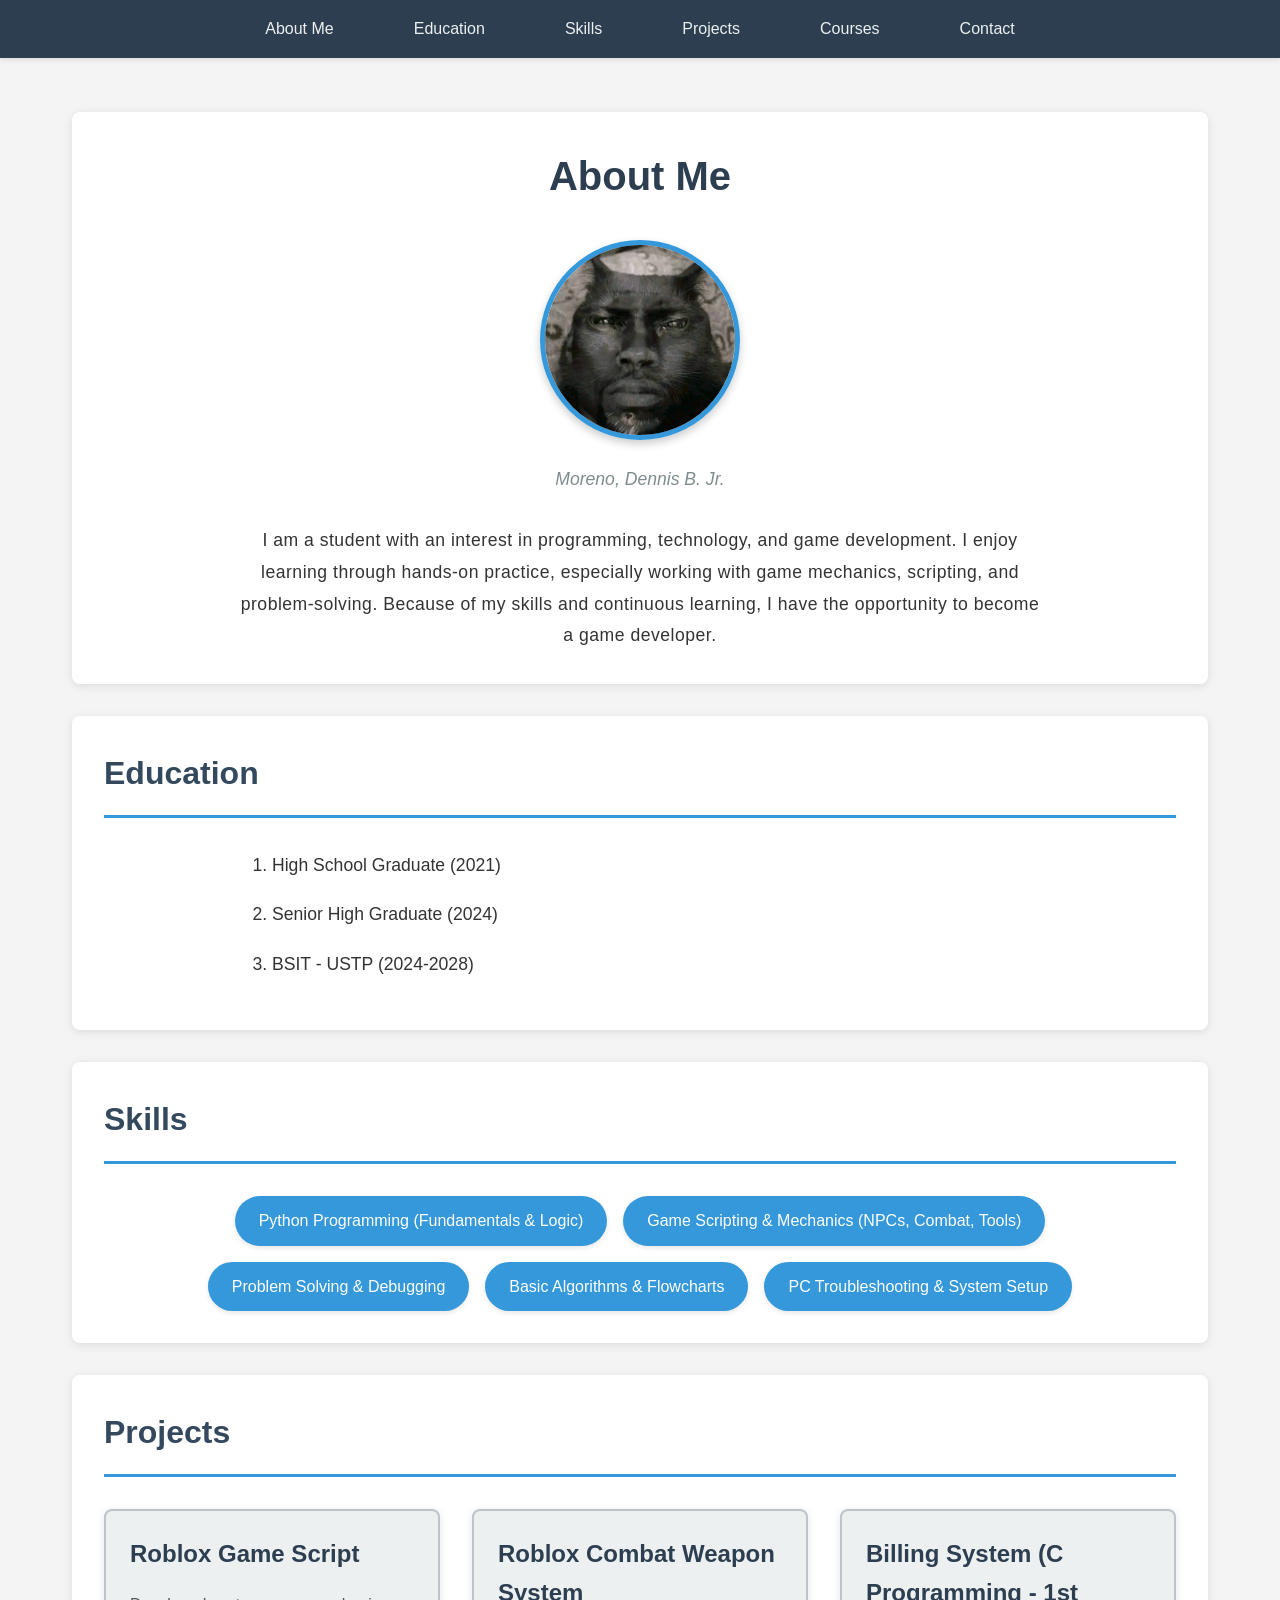
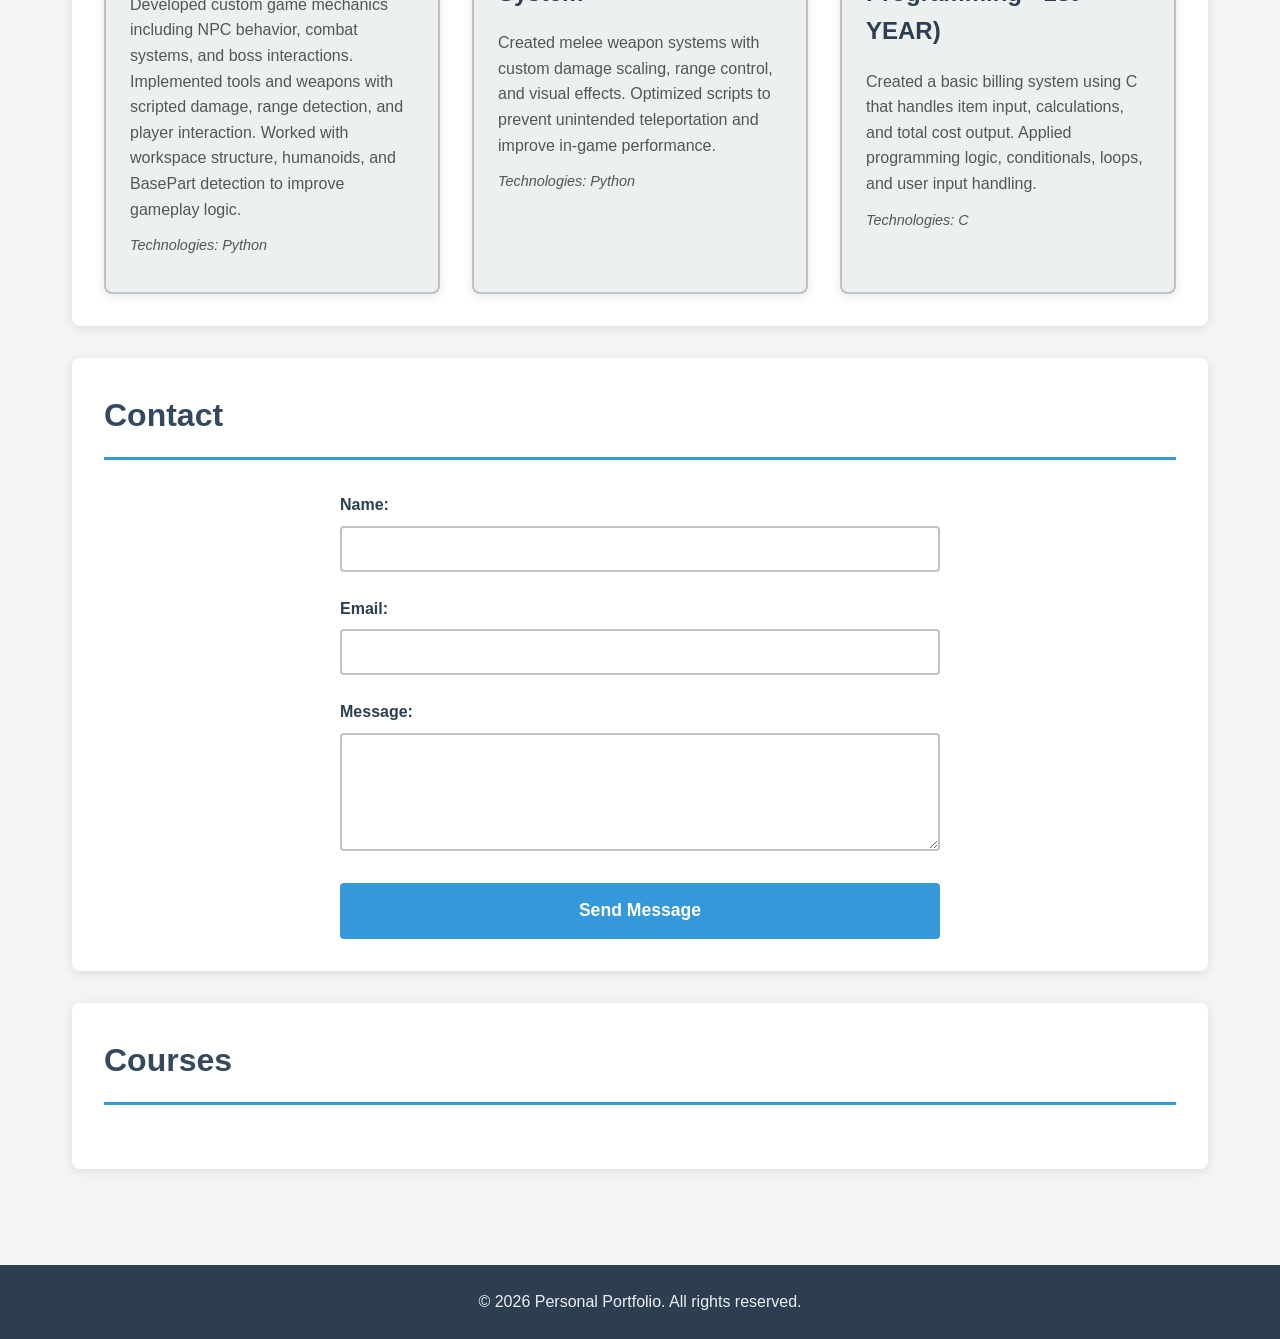
==== index.html @ b53de22b "Update index.html" ====
<!doctype html>
<html lang="en">
  <head>
    <meta charset="UTF-8" />
    <meta name="viewport" content="width=device-width, initial-scale=1.0" />
    <title>Personal Portfolio</title>
    <link rel="stylesheet" href="porfolio.css" />
    <meta name="twitter:card" content="summary_large_image">
</head>
  <body>
    <header>
      <nav id="main-nav">
        <ul>
          <li><a href="#about">About Me</a></li>
          <li><a href="#education">Education</a></li>
          <li><a href="#skills">Skills</a></li>
          <li><a href="#projects">Projects</a></li>
          <li><a href="#courses">Courses</a></li>
          <li><a href="#contact">Contact</a></li>
        </ul>
      </nav>
    </header>

    <main>
      <section id="about">
        <h1>About Me</h1>
        <figure class="profile-figure">
          <img src="bro.jpg" alt="Profile photo" class="profile-image" />
          <figcaption>Moreno, Dennis B. Jr.</figcaption>
        </figure>
        <p class="about-text">
          I am a student with an interest in programming, technology, and game development. I enjoy learning
          through hands-on practice, especially working with game mechanics, scripting, and problem-solving.
          Because of my skills and continuous learning, I have the opportunity to become a game developer.
        </p>
      </section>

      <section id="education">
        <h2>Education</h2>
        <ol class="education-list">
          <li>High School Graduate (2021)</li>
          <li>Senior High Graduate (2024)</li>
          <li>BSIT - USTP (2024-2028)</li>
        </ol>
      </section>

      <section id="skills">
        <h2>Skills</h2>
        <ul class="skills-list">
          <li>Python Programming (Fundamentals & Logic)</li>
          <li>Game Scripting & Mechanics (NPCs, Combat, Tools)</li>
          <li>Problem Solving & Debugging</li>
          <li>Basic Algorithms & Flowcharts</li>
          <li>PC Troubleshooting & System Setup</li>
        </ul>
      </section>

      <section id="projects">
        <h2>Projects</h2>
        <div class="projects-container">
          <article class="project-card">
            <h3>Roblox Game Script</h3>
            <p>Developed custom game mechanics including NPC behavior, combat systems, and boss interactions. Implemented tools and weapons with scripted damage, range detection, and player interaction. Worked with workspace structure, humanoids, and BasePart detection to improve gameplay logic.</p>
            <p class="project-tech">Technologies: Python</p>
          </article>

          <article class="project-card">
            <h3>Roblox Combat Weapon System</h3>
            <p>Created melee weapon systems with custom damage scaling, range control, and visual effects. Optimized scripts to prevent unintended teleportation and improve in-game performance.</p>
            <p class="project-tech">Technologies: Python</p>
          </article>

          <article class="project-card">
            <h3>Billing System (C Programming - 1st YEAR)</h3>
            <p>Created a basic billing system using C that handles item input, calculations, and total cost output. Applied programming logic, conditionals, loops, and user input handling.</p>
            <p class="project-tech">Technologies: C</p>
          </article>
        </div>
      </section>

      <section id="contact">
        <h2>Contact</h2>
        <form class="contact-form">
          <div class="form-group">
            <label for="name">Name:</label>
            <input type="text" id="name" name="name" required />
          </div>

          <div class="form-group">
            <label for="email">Email:</label>
            <input type="email" id="email" name="email" required />
          </div>

          <div class="form-group">
            <label for="message">Message:</label>
            <textarea id="message" name="message" rows="5" required></textarea>
          </div>

          <button type="submit" class="submit-btn">Send Message</button>
        </form>
      </section>

      <section id="courses">
        <h2>Courses</h2>
        <ul id="course-ul"></ul>
      </section>
    </main>

    <footer>
      <p>&copy; 2026 Personal Portfolio. All rights reserved.</p>
    </footer>
    <script>
      const jsonURL = "https://raw.githubusercontent.com/barryallan31234-cmyk/ninja/refs/heads/main/courses.json";

      fetch(jsonURL)
      .then(response => response.json())
      .then(data => {
        let studentList = document.getElementById("course-ul");
        if (data.courses && Array.isArray(data.courses)) {
          data.courses.forEach(course => {
            let listItem = document.createElement("li");
            listItem.textContent = `${course.code} - ${course.description} (${course.credit} units)`;
            //ADD THIS LINE for CSS to show year/sem
            listItem.setAttribute("data-year-sem", `${course.year_level} Year - ${course.sem} Sem`);
            studentList.appendChild(listItem);
          });
        } else {
          console.error("Expected 'courses' array but got:", data);
        }
      })
      .catch(error => console.error("Error fetching JSON:", error));
    </script>
  </body>
</html>
---- porfolio.css ----
/*  GLOBAL STYLES  */
* {
  box-sizing: border-box;
  margin: 0;
  padding: 0;
}

body {
  font-family: 'Segoe UI', Tahoma, Geneva, Verdana, sans-serif;
  font-size: 16px;
  line-height: 1.6;
  color: #333;
  background-color: #f4f4f4;
}

/*  HEADER AND NAVIGATION  */
header {
  position: fixed;
  top: 0;
  left: 0;
  width: 100%;
  background-color: #2c3e50;
  z-index: 1000;
  box-shadow: 0 2px 5px rgba(0, 0, 0, 0.1);
}

#main-nav ul {
  list-style: none;
  display: flex;
  justify-content: center;
  padding: 1em 0;
}

#main-nav li {
  margin: 0 1.5em;
}

#main-nav a {
  color: #ecf0f1;
  text-decoration: none;
  font-weight: 500;
  padding: 0.5em 1em;
  transition: all 0.3s ease;
}

#main-nav a:hover {
  background-color: #34495e;
  border-radius: 4px;
}

#main-nav a:active {
  color: #3498db;
}

#main-nav a:focus {
  outline: 2px solid #3498db;
  outline-offset: 2px;
}

/*  MAIN CONTENT  */
main {
  max-width: 1200px;
  margin: 80px auto 0;
  padding: 2em;
}

section {
  background-color: #fff;
  margin-bottom: 2em;
  padding: 2em;
  border-radius: 8px;
  box-shadow: 0 2px 10px rgba(0, 0, 0, 0.1);
}

h1 {
  font-size: 2.5em;
  color: #2c3e50;
  margin-bottom: 0.5em;
  text-align: center;
}

h2 {
  font-size: 2em;
  color: #34495e;
  margin-bottom: 1em;
  border-bottom: 3px solid #3498db;
  padding-bottom: 0.5em;
}

h3 {
  font-size: 1.5em;
  color: #2c3e50;
  margin-bottom: 0.5em;
}

/*  ABOUT SECTION  */
.profile-figure {
  text-align: center;
  margin: 2em 0;
}

.profile-image {
  width: 200px;
  height: 200px;
  border-radius: 50%;
  object-fit: cover;
  border: 5px solid #3498db;
  box-shadow: 0 4px 8px rgba(0, 0, 0, 0.2);
}

figcaption {
  margin-top: 1em;
  font-style: italic;
  color: #7f8c8d;
  font-size: 1.1em;
}

.about-text {
  text-align: center;
  max-width: 800px;
  margin: 0 auto;
  font-size: 1.1em;
  line-height: 1.8;
  letter-spacing: 0.5px;
}

/*  EDUCATION SECTION  */
.education-list {
  max-width: 800px;
  margin: 0 auto;
  padding-left: 2em;
}

.education-list li {
  margin-bottom: 1em;
  font-size: 1.1em;
  line-height: 1.8;
}

/*  SKILLS SECTION  */
.skills-list {
  list-style: none;
  display: flex;
  flex-wrap: wrap;
  gap: 1em;
  justify-content: center;
}

.skills-list li {
  background-color: #3498db;
  color: #fff;
  padding: 0.75em 1.5em;
  border-radius: 25px;
  font-weight: 500;
  box-shadow: 0 2px 5px rgba(0, 0, 0, 0.1);
  transition: transform 0.3s ease;
}

.skills-list li:hover {
  transform: translateY(-3px);
  box-shadow: 0 4px 8px rgba(0, 0, 0, 0.2);
}

/*  PROJECTS SECTION  */
.projects-container {
  display: flex;
  gap: 2em;
  justify-content: center;
  flex-wrap: wrap;
}

.project-card {
  flex: 1;
  min-width: 280px;
  max-width: 350px;
  background-color: #ecf0f1;
  padding: 1.5em;
  border: 2px solid #bdc3c7;
  border-radius: 8px;
  box-shadow: 0 2px 8px rgba(0, 0, 0, 0.1);
  transition: all 0.3s ease;
}

.project-card:hover {
  transform: translateY(-5px);
  box-shadow: 0 6px 15px rgba(0, 0, 0, 0.2);
  border-color: #3498db;
}

.project-card h3 {
  color: #2c3e50;
  margin-bottom: 0.75em;
}

.project-card p {
  color: #555;
  margin-bottom: 0.75em;
  line-height: 1.6;
}

.project-tech {
  font-size: 0.9em;
  color: #7f8c8d;
  font-style: italic;
}

/*  CONTACT SECTION  */
.contact-form {
  max-width: 600px;
  margin: 0 auto;
}

.form-group {
  margin-bottom: 1.5em;
}

.form-group label {
  display: block;
  margin-bottom: 0.5em;
  font-weight: 600;
  color: #2c3e50;
}

.form-group input,
.form-group textarea {
  width: 100%;
  padding: 0.75em;
  border: 2px solid #bdc3c7;
  border-radius: 4px;
  font-size: 1em;
  font-family: inherit;
  transition: border-color 0.3s ease;
}

.form-group input:focus,
.form-group textarea:focus {
  outline: none;
  border-color: #3498db;
  box-shadow: 0 0 5px rgba(52, 152, 219, 0.3);
}

.submit-btn {
  width: 100%;
  padding: 1em;
  background-color: #3498db;
  color: #fff;
  border: none;
  border-radius: 4px;
  font-size: 1.1em;
  font-weight: 600;
  cursor: pointer;
  transition: background-color 0.3s ease;
}

.submit-btn:hover {
  background-color: #2980b9;
}

.submit-btn:active {
  background-color: #21618c;
}

/* COURSES SECTION */
#course-ul {
  list-style: none;
  padding: 0;
  display: flex;
  flex-wrap: wrap;
  gap: 1em;
  justify-content: center;
}

#course-ul li {
  background-color: #ecf0f1;
  padding: 1.2em;
  border: 2px solid #bdc3c7;
  border-radius: 8px;
  box-shadow: 0 2px 8px rgba(0,0,0,0.1);
  min-width: 250px;
  max-width: 300px;
  transition: all 0.3s ease;
  display: flex;
  flex-direction: column;
}

#course-ul li:hover {
  transform: translateY(-5px);
  box-shadow: 0 6px 15px rgba(0,0,0,0.2);
  border-color: #3498db;
}

/* Year/Sem indicator above course info */
#course-ul li::before {
  content: attr(data-year-sem);
  font-weight: 600;
  margin-bottom: 0.5em;
  color: #2c3e50;
  text-align: center;
}

/*  FOOTER  */
footer {
  background-color: #2c3e50;
  color: #ecf0f1;
  text-align: center;
  padding: 1.5em;
  margin-top: 2em;
}

footer p {
  margin: 0;
}

/*  RESPONSIVE DESIGN  */
@media (max-width: 768px) {
  #main-nav ul {
    flex-direction: column;
    align-items: center;
  }

  #main-nav li {
    margin: 0.5em 0;
  }

  .projects-container {
    flex-direction: column;
    align-items: center;
  }

  h1 {
    font-size: 2em;
  }

  h2 {
    font-size: 1.6em;
  }
}
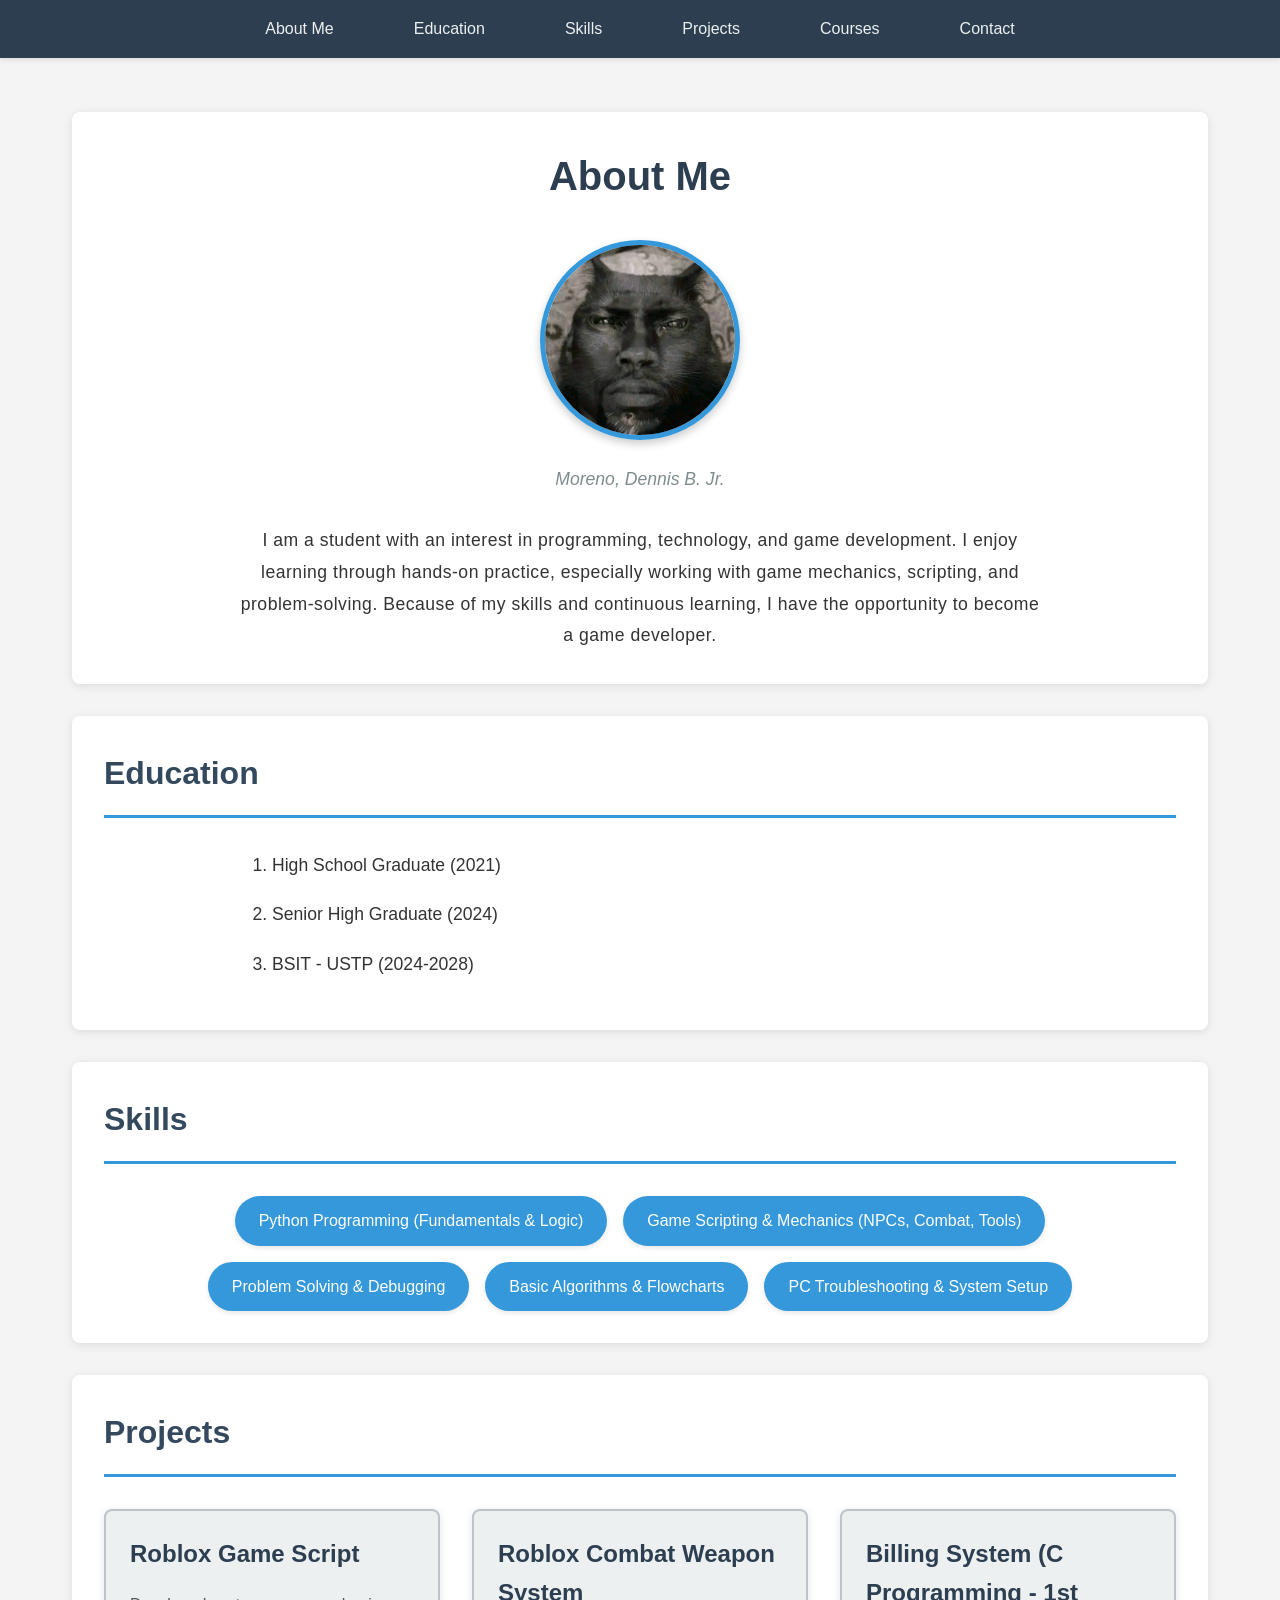
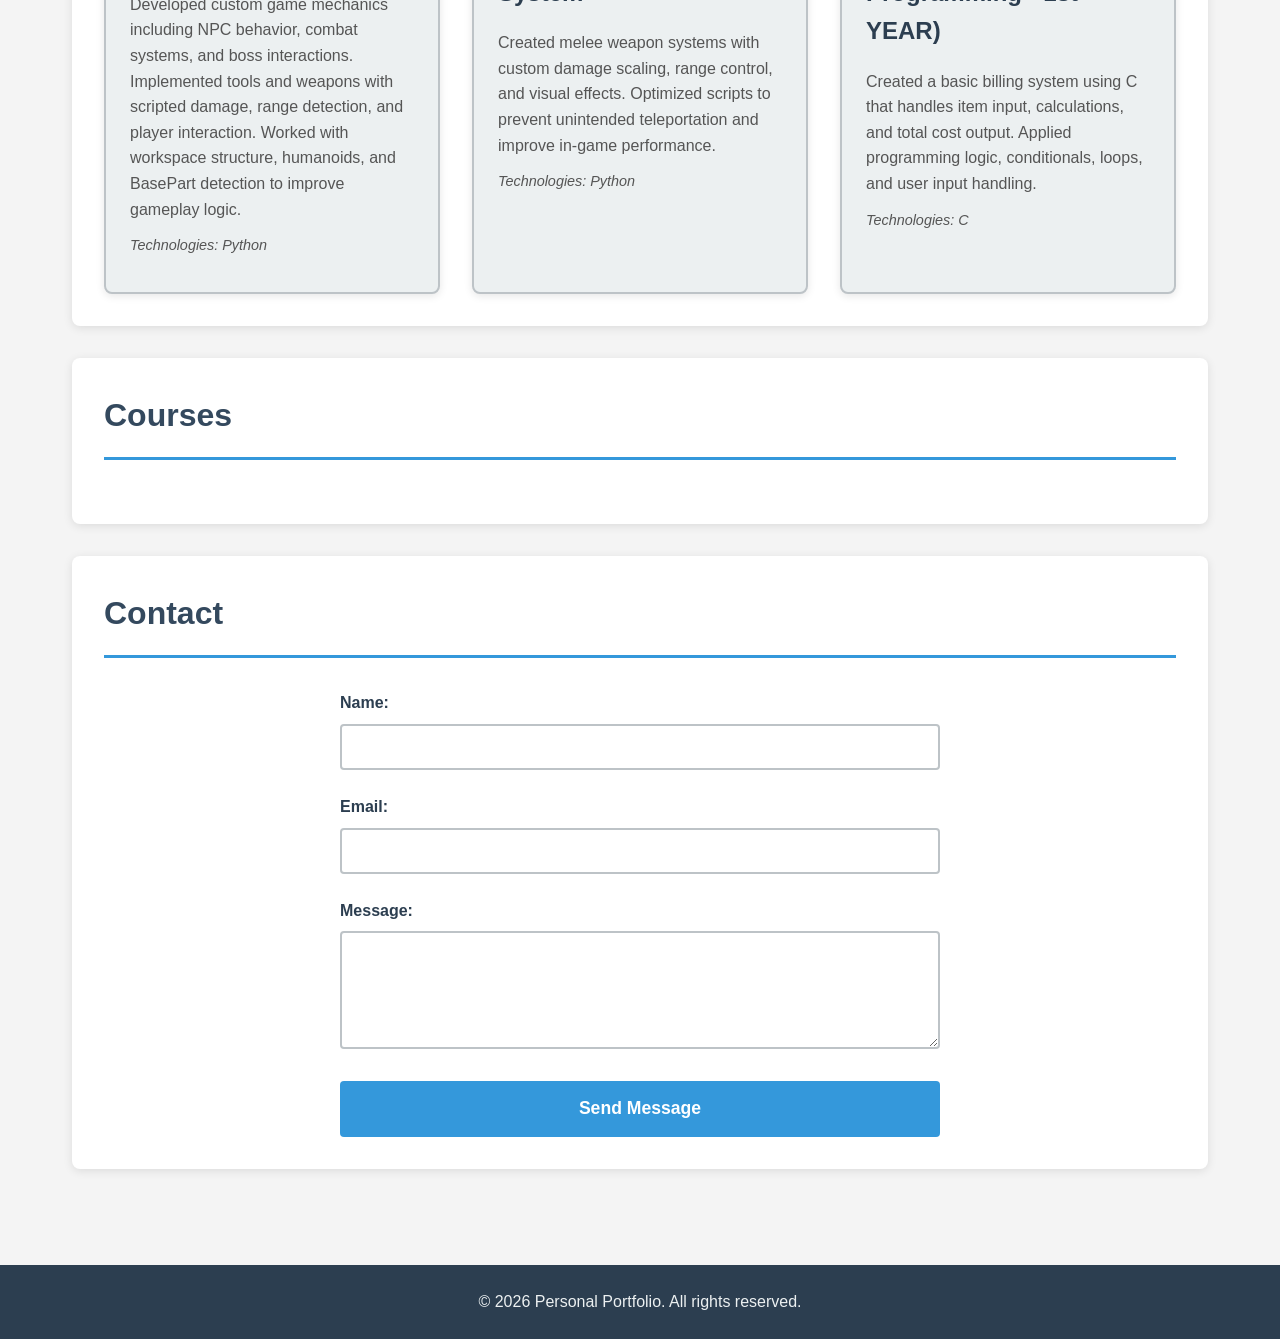
==== commit b55a12ba: "Update index.html" ====
--- a/index.html
+++ b/index.html
@@ -78,6 +78,11 @@
         </div>
       </section>
 
+      <section id="courses">
+        <h2>Courses</h2>
+        <ul id="course-ul"></ul>
+      </section>
+      
       <section id="contact">
         <h2>Contact</h2>
         <form class="contact-form">
@@ -98,11 +103,6 @@
 
           <button type="submit" class="submit-btn">Send Message</button>
         </form>
-      </section>
-
-      <section id="courses">
-        <h2>Courses</h2>
-        <ul id="course-ul"></ul>
       </section>
     </main>
 
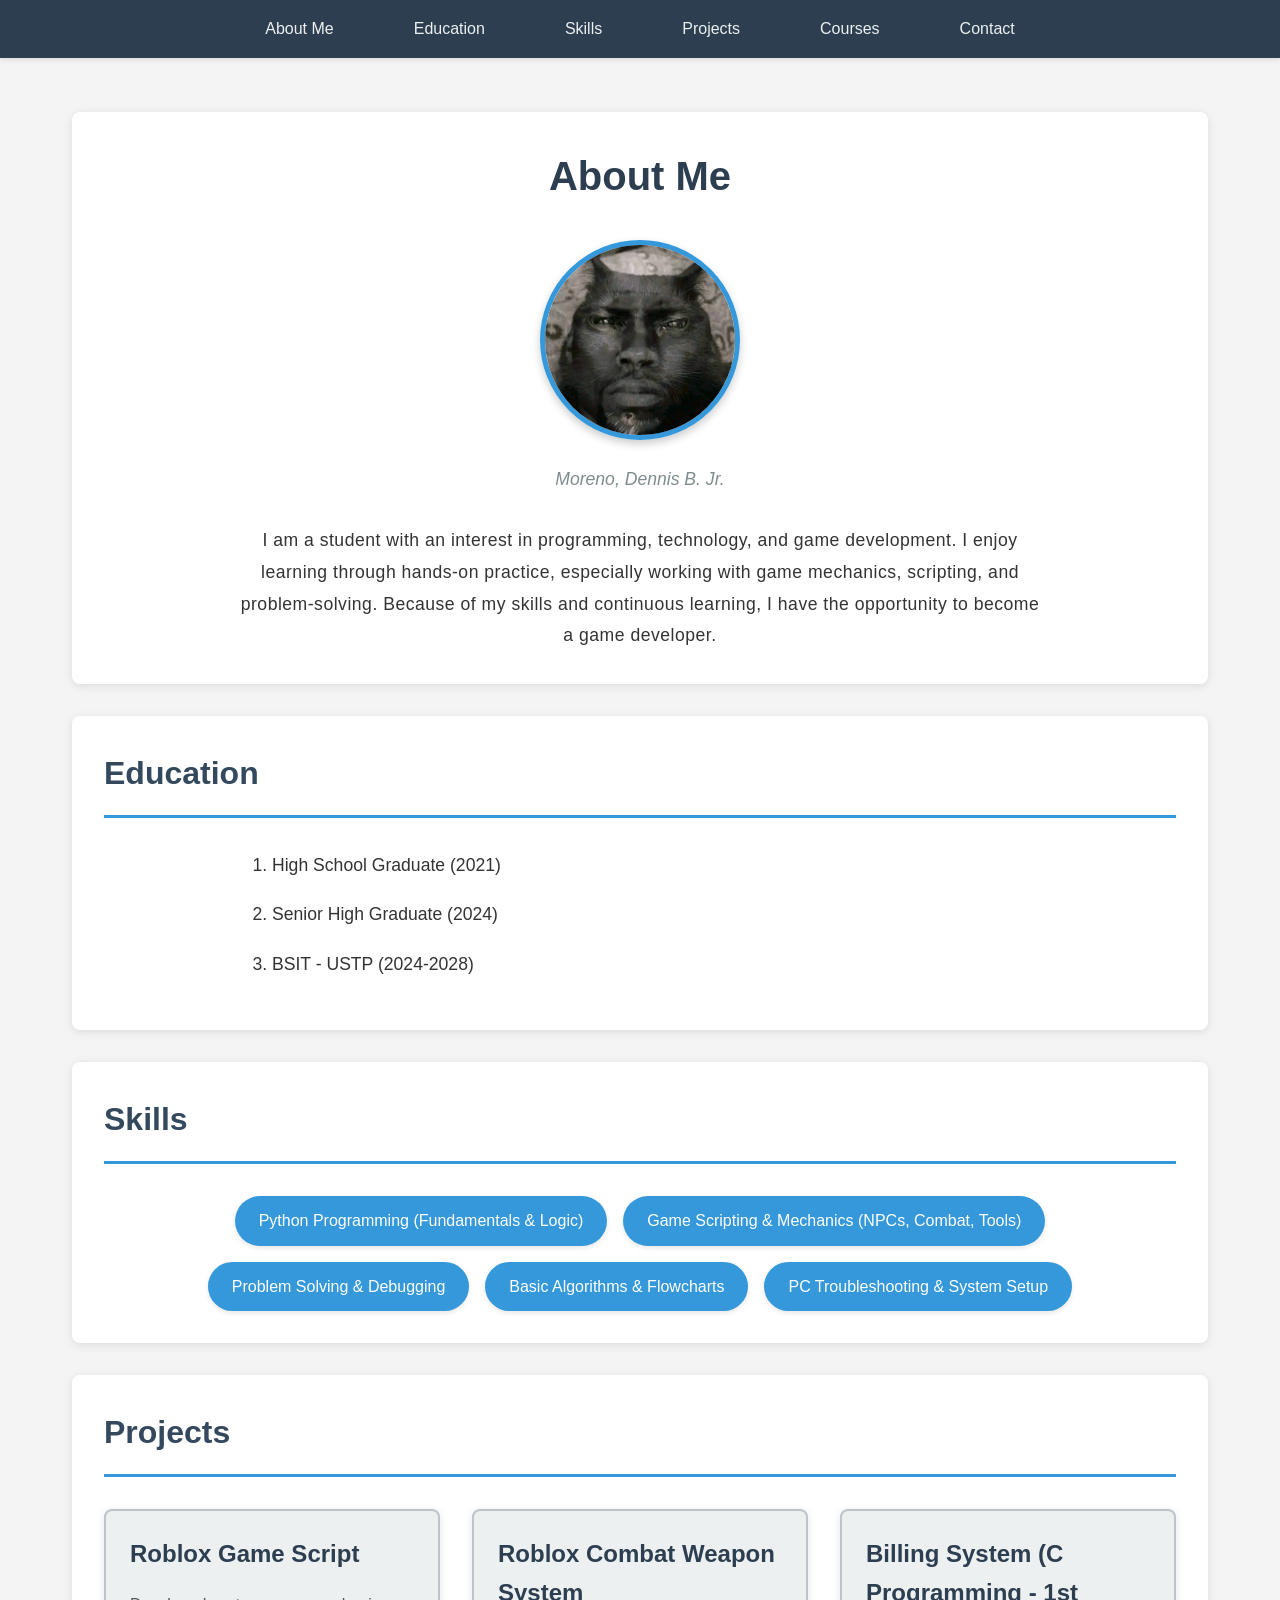
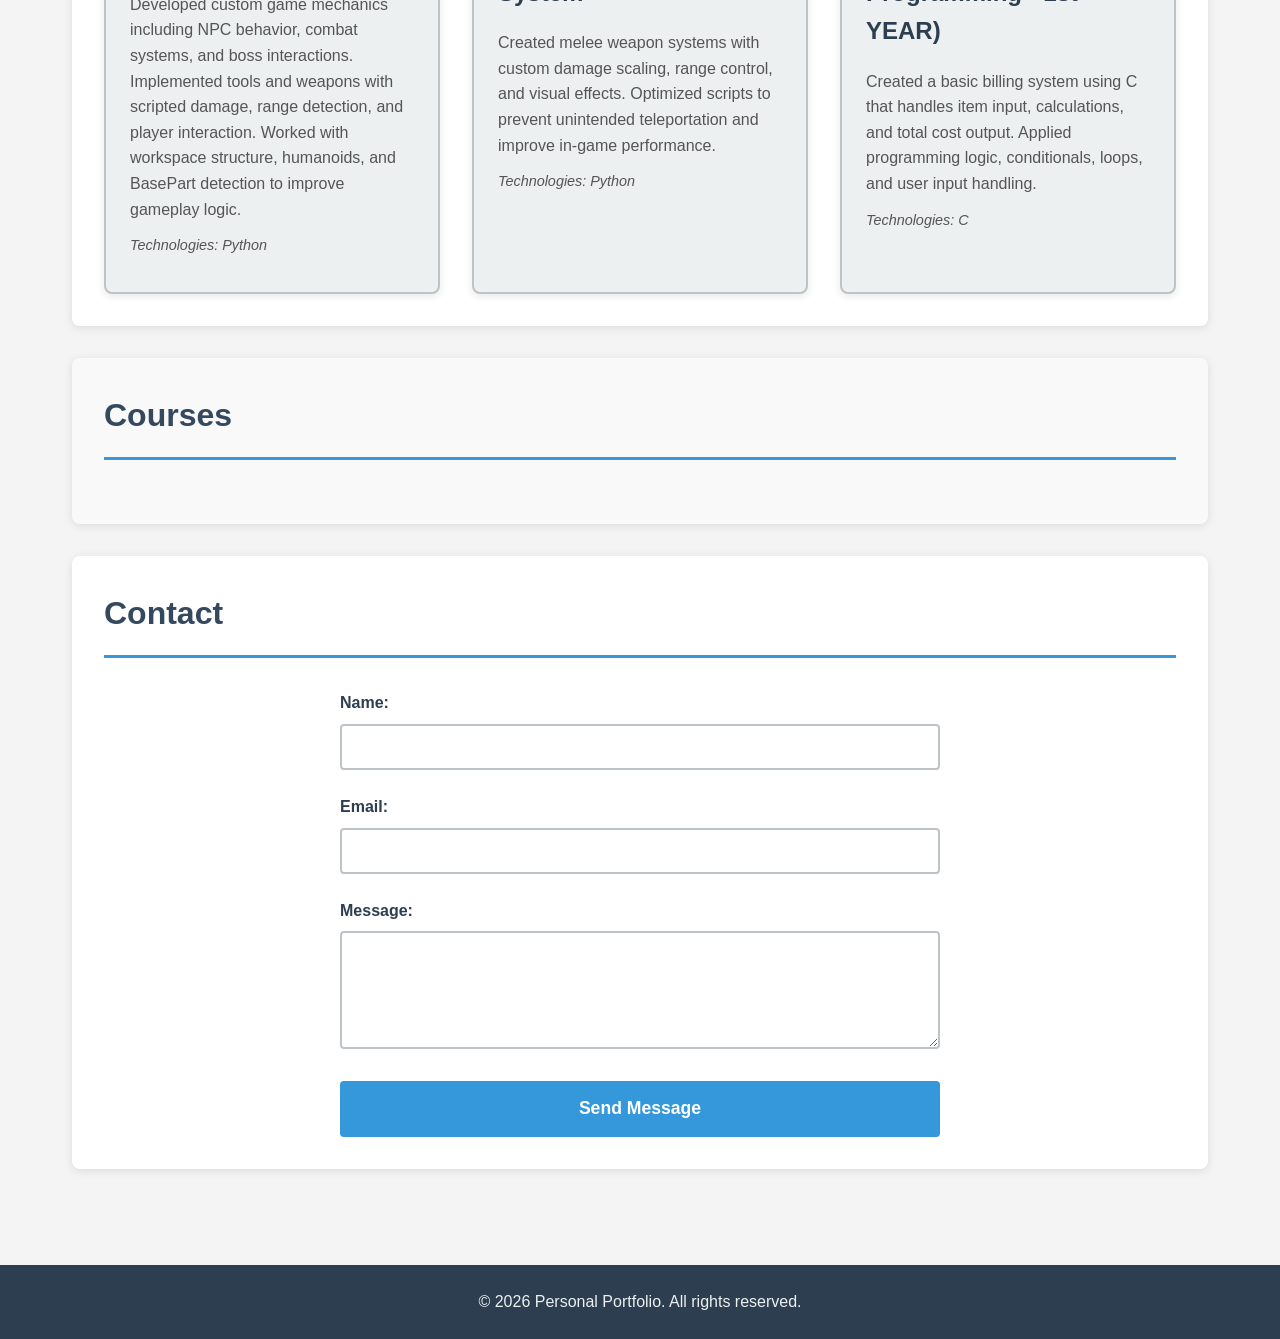
==== commit 7a628be3: "Update index.html" ====
--- a/index.html
+++ b/index.html
@@ -119,9 +119,13 @@
         if (data.courses && Array.isArray(data.courses)) {
           data.courses.forEach(course => {
             let listItem = document.createElement("li");
-            listItem.textContent = `${course.code} - ${course.description} (${course.credit} units)`;
-            //ADD THIS LINE for CSS to show year/sem
+            listItem.textContent = `${course.code} - ${course.description}`;
             listItem.setAttribute("data-year-sem", `${course.year_level} Year - ${course.sem} Sem`);
+
+            let unitsSpan = document.createElement("span");
+            unitsSpan.textContent = `(${course.credit} units)`;
+            listItem.appendChild(unitsSpan);
+
             studentList.appendChild(listItem);
           });
         } else {
--- a/porfolio.css
+++ b/porfolio.css
@@ -261,26 +261,40 @@
 }
 
 /* COURSES SECTION */
+#courses {
+  background-color: #f9f9f9;
+  padding: 2em;
+  border-radius: 8px;
+  box-shadow: 0 2px 10px rgba(0,0,0,0.1);
+  margin-bottom: 2em;
+}
+
 #course-ul {
   list-style: none;
+  display: flex;
+  flex-wrap: wrap;
+  gap: 2em;
+  justify-content: center;
   padding: 0;
-  display: flex;
-  flex-wrap: wrap;
-  gap: 1em;
-  justify-content: center;
+  align-items: stretch;
 }
 
 #course-ul li {
   background-color: #ecf0f1;
-  padding: 1.2em;
   border: 2px solid #bdc3c7;
   border-radius: 8px;
-  box-shadow: 0 2px 8px rgba(0,0,0,0.1);
+  padding: 1.5em;
   min-width: 250px;
   max-width: 300px;
+  box-shadow: 0 2px 10px rgba(0,0,0,0.1);
   transition: all 0.3s ease;
   display: flex;
   flex-direction: column;
+  gap: 0.5em;
+
+
+  flex: 1 1 250px;
+  min-height: 150px;
 }
 
 #course-ul li:hover {
@@ -293,9 +307,13 @@
 #course-ul li::before {
   content: attr(data-year-sem);
   font-weight: 600;
-  margin-bottom: 0.5em;
-  color: #2c3e50;
-  text-align: center;
+  font-size: 0.9em;
+  color: #2c3e50;
+}
+#course-ul li span {
+  font-style: italic;
+  color: #7f8c8d;
+  font-size: 0.85em;
 }
 
 /*  FOOTER  */
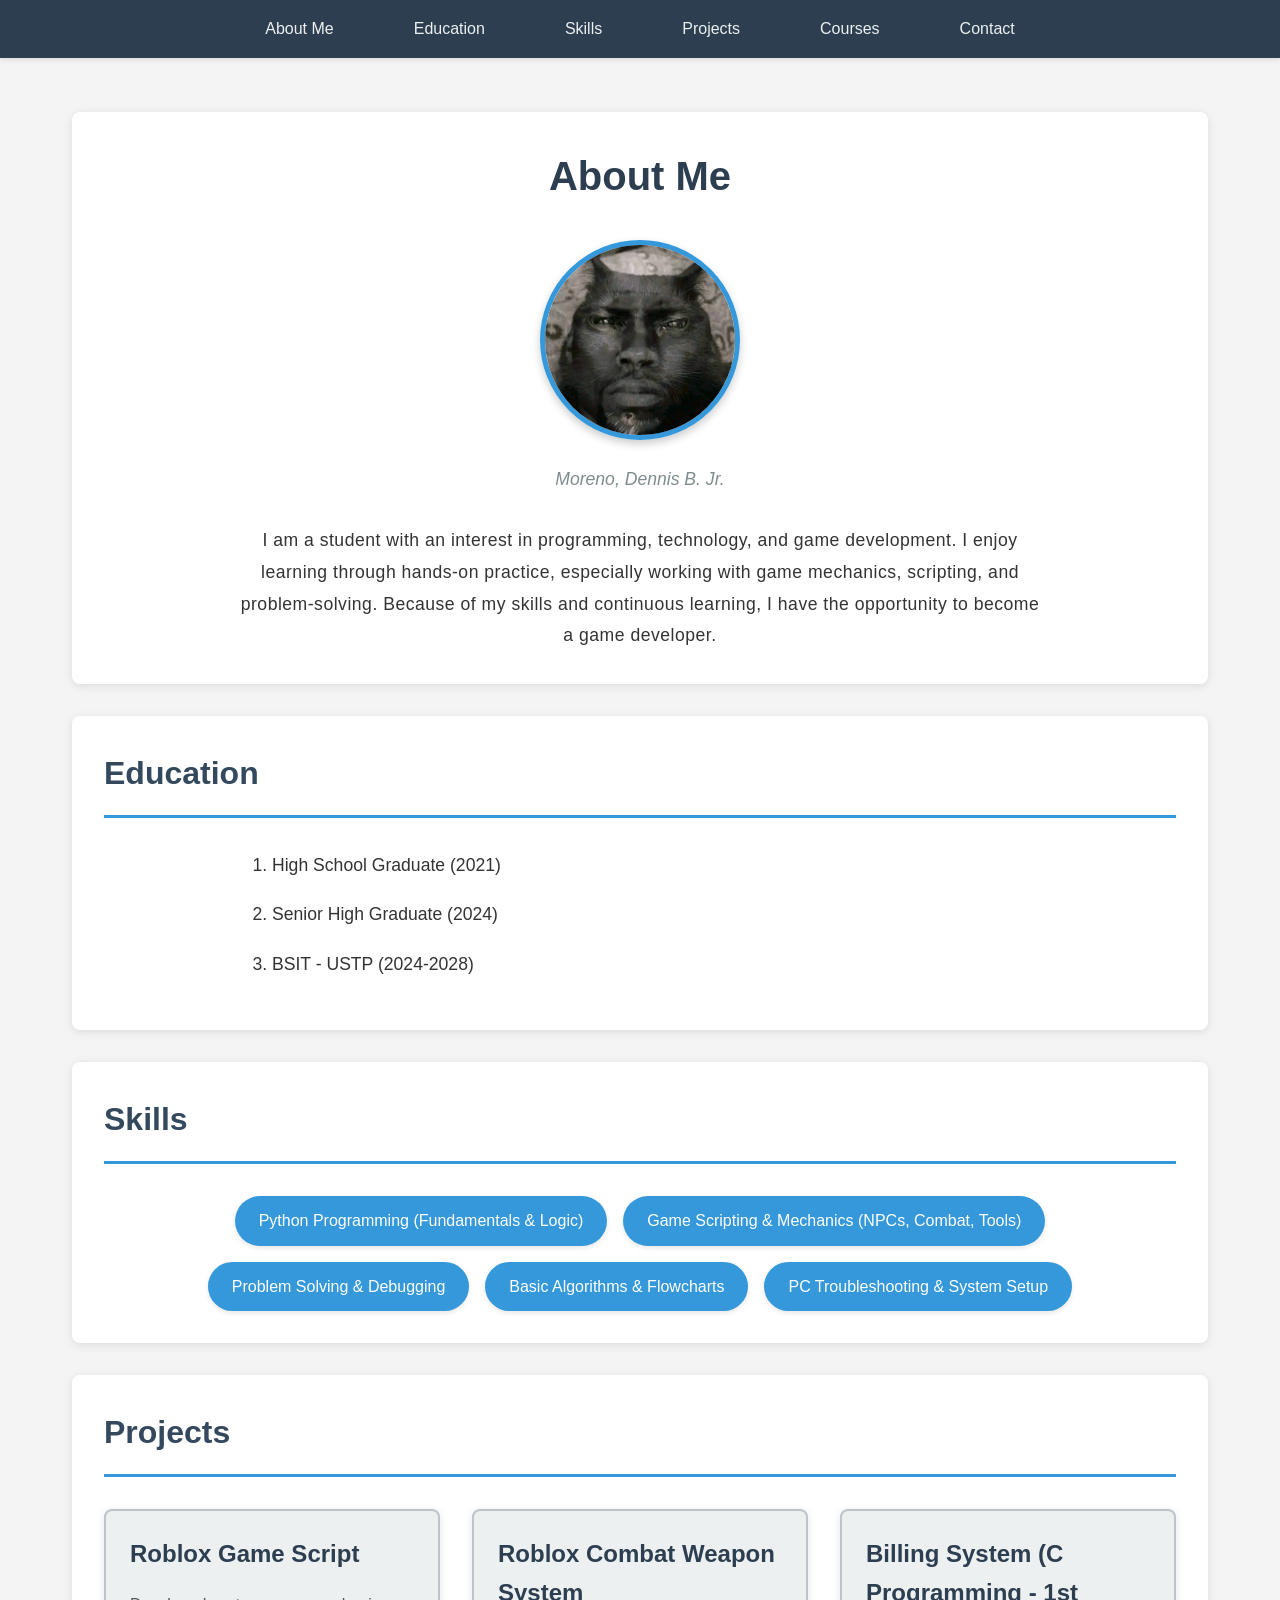
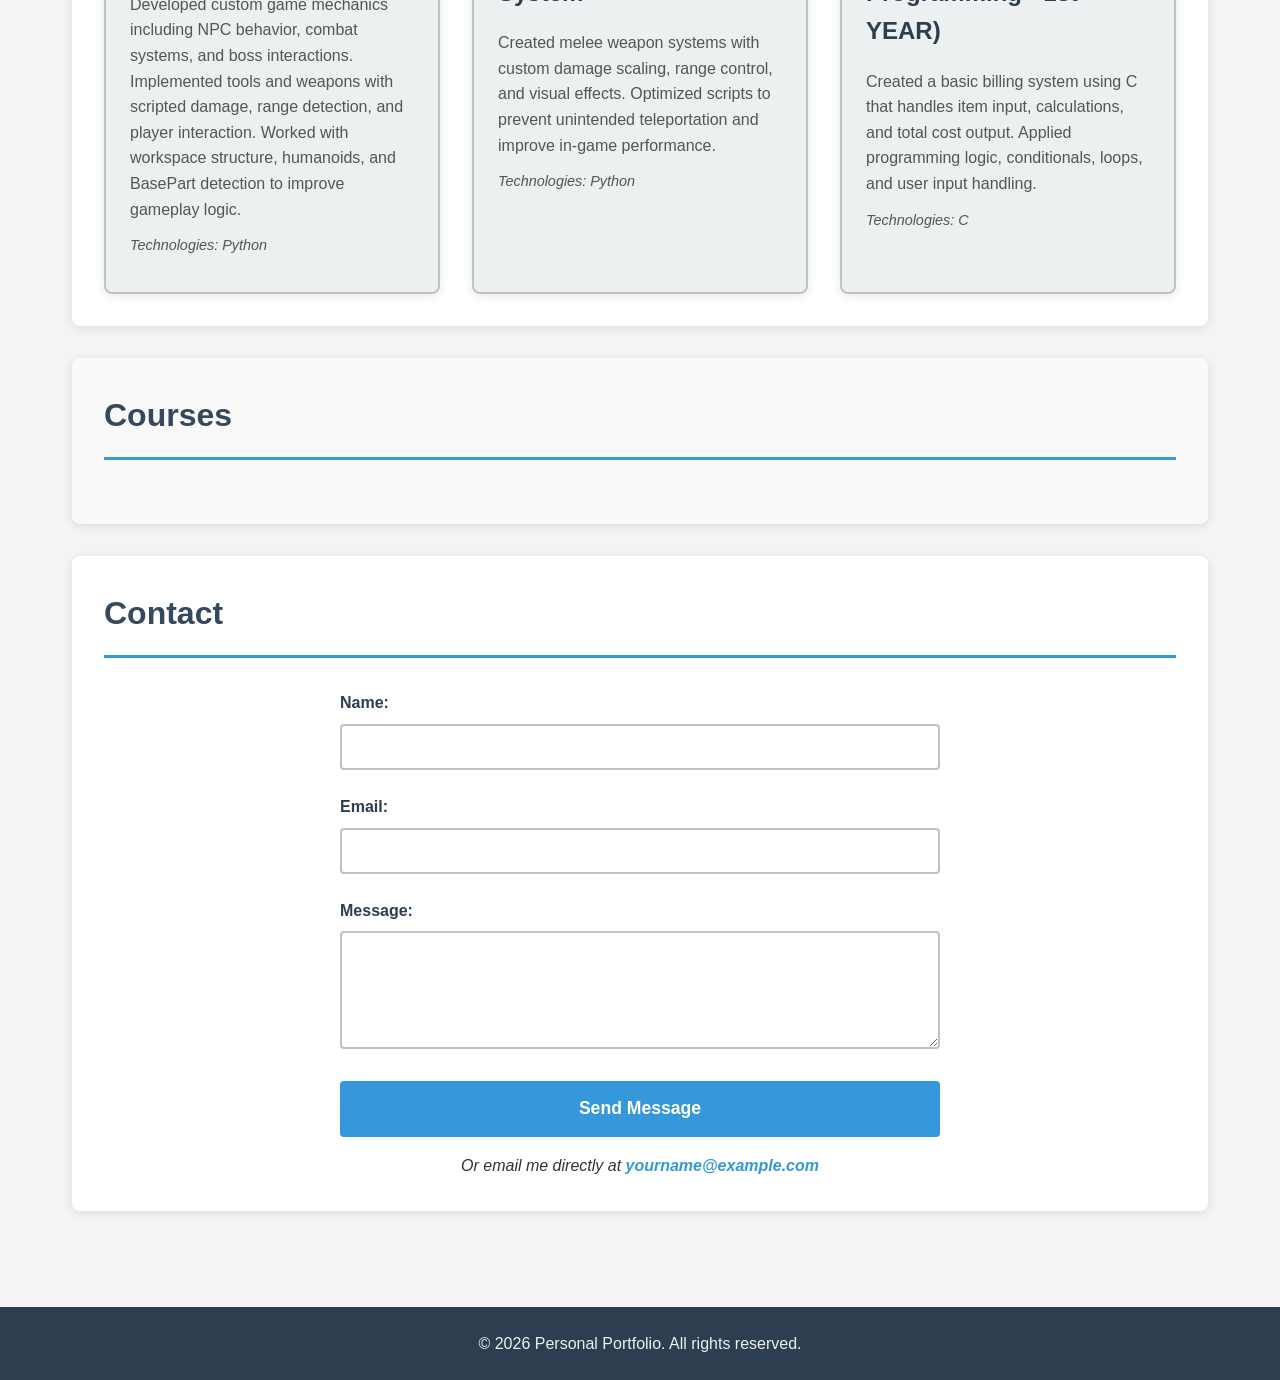
==== commit 50852479: "added v5" ====
--- a/index.html
+++ b/index.html
@@ -103,6 +103,11 @@
 
           <button type="submit" class="submit-btn">Send Message</button>
         </form>
+        
+        <p class="direct-email">
+          Or email me directly at 
+          <a href="mailto:yourname@example.com">yourname@example.com</a>
+        </p>
       </section>
     </main>
 
--- a/porfolio.css
+++ b/porfolio.css
@@ -290,8 +290,8 @@
   transition: all 0.3s ease;
   display: flex;
   flex-direction: column;
+  justify-content: space-between;
   gap: 0.5em;
-
 
   flex: 1 1 250px;
   min-height: 150px;
@@ -314,6 +314,7 @@
   font-style: italic;
   color: #7f8c8d;
   font-size: 0.85em;
+  margin-top: auto;
 }
 
 /*  FOOTER  */
@@ -327,6 +328,22 @@
 
 footer p {
   margin: 0;
+}
+
+.direct-email {
+  margin-top: 1em;
+  font-style: italic;
+  text-align: center;
+}
+
+.direct-email a {
+  color: #3498db;
+  text-decoration: none;
+  font-weight: 600;
+}
+
+.direct-email a:hover {
+  text-decoration: underline;
 }
 
 /*  RESPONSIVE DESIGN  */
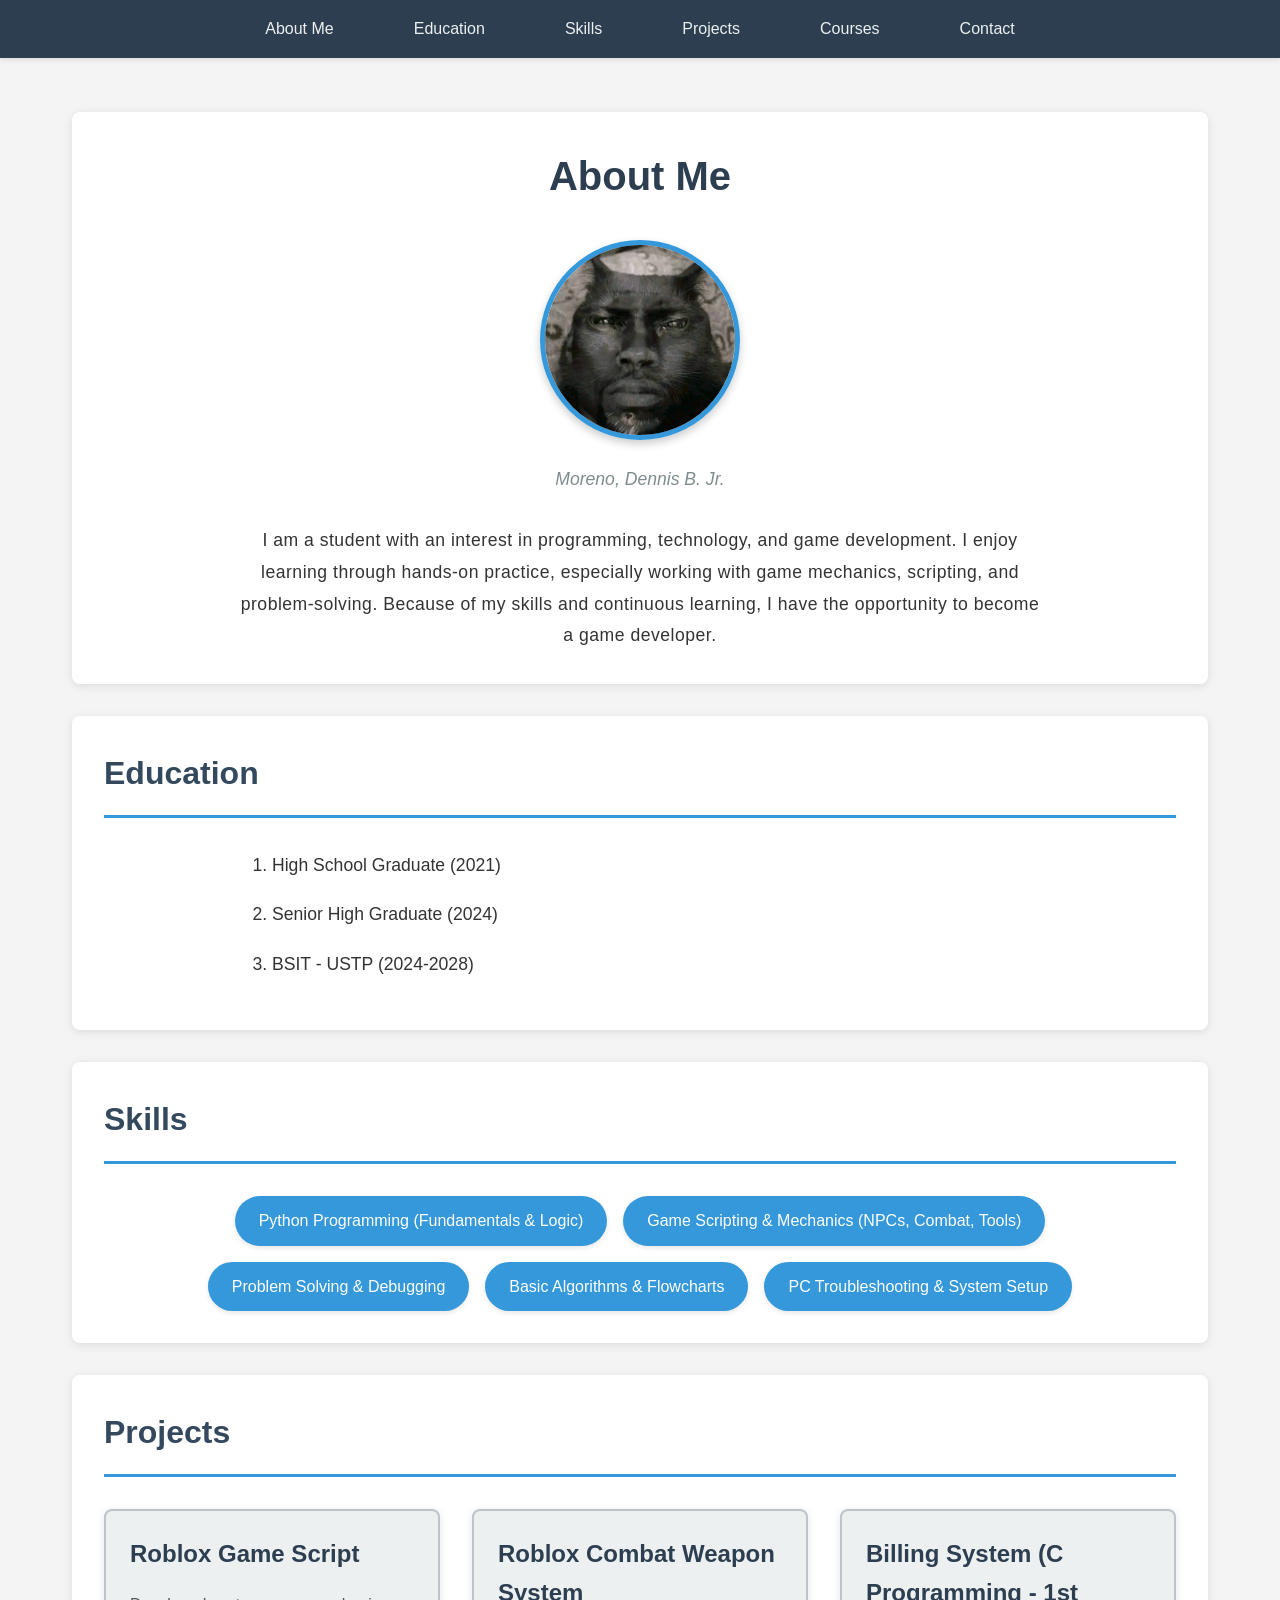
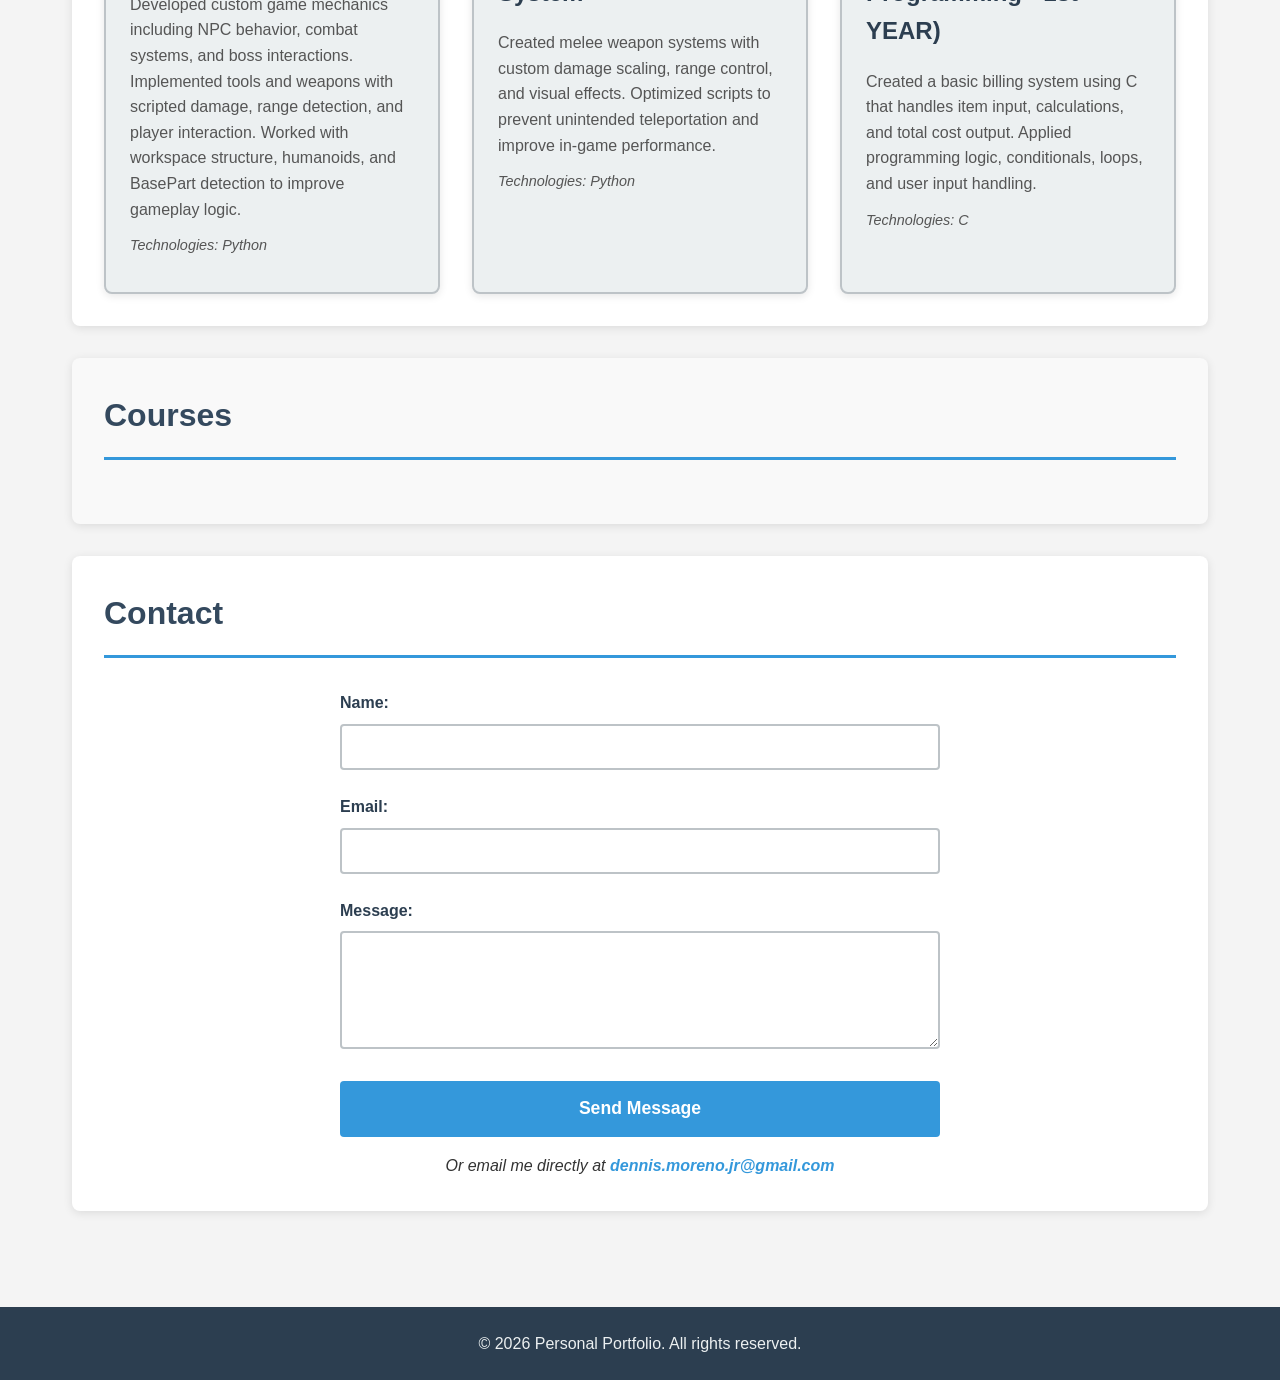
==== commit 2ae4f043: "Update index.html" ====
--- a/index.html
+++ b/index.html
@@ -106,7 +106,7 @@
         
         <p class="direct-email">
           Or email me directly at 
-          <a href="mailto:yourname@example.com">yourname@example.com</a>
+          <a href="mailto:dennis.moreno.jr@gmail.com">dennis.moreno.jr@gmail.com</a>
         </p>
       </section>
     </main>
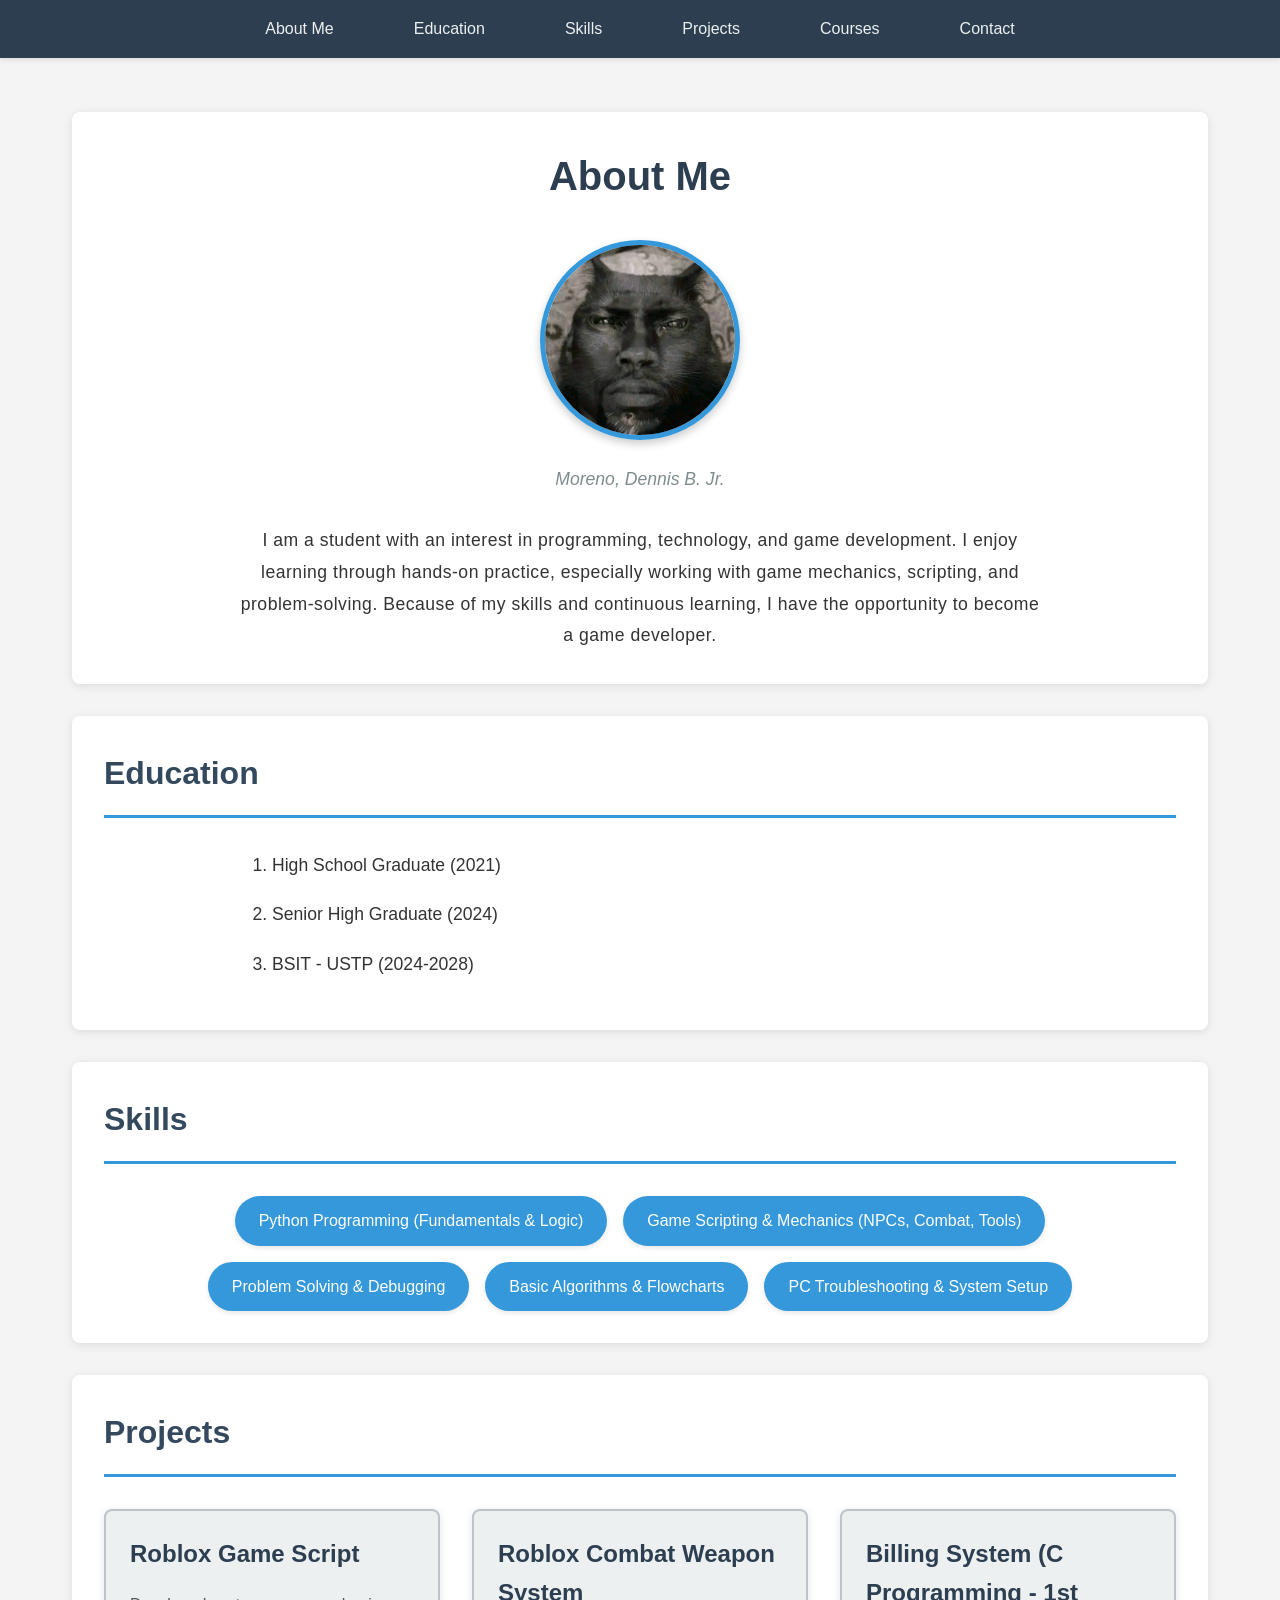
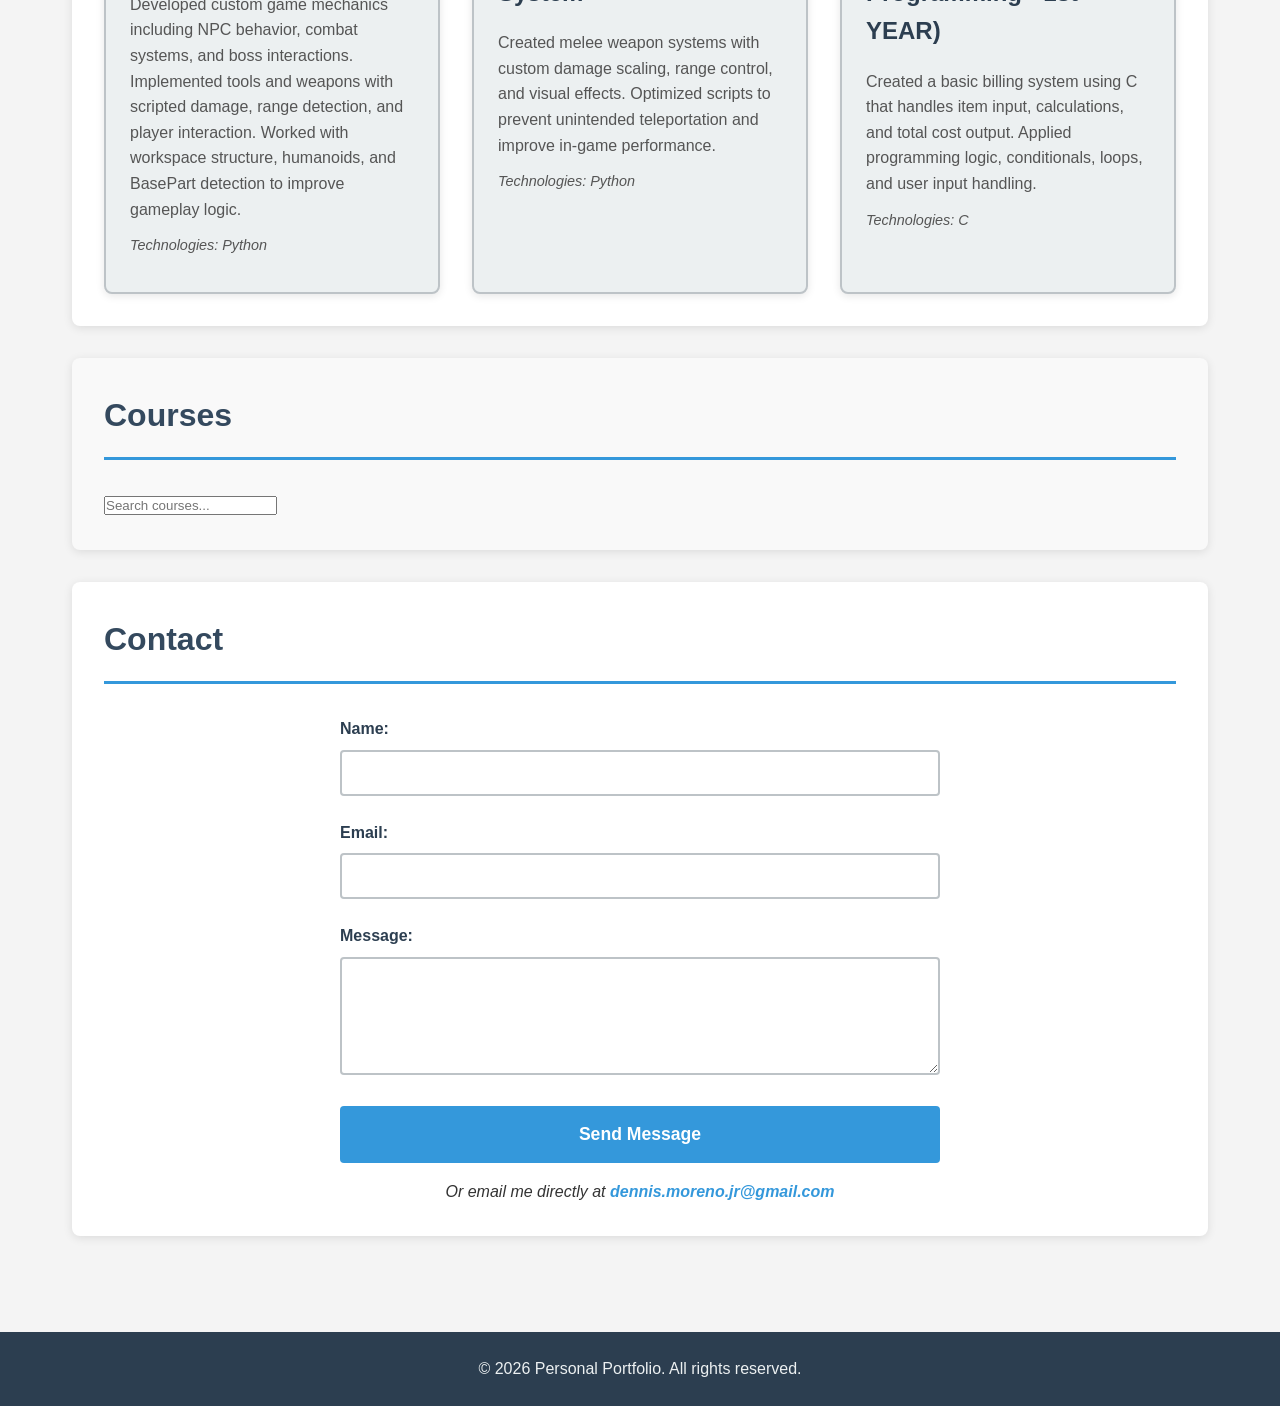
==== commit b4626659: "Update index.html" ====
--- a/index.html
+++ b/index.html
@@ -80,6 +80,11 @@
 
       <section id="courses">
         <h2>Courses</h2>
+
+        <div class="course-search">
+          <input type="text" id="courseSearch" placeholder="Search courses..." />
+        </div>
+
         <ul id="course-ul"></ul>
       </section>
       
@@ -115,29 +120,41 @@
       <p>&copy; 2026 Personal Portfolio. All rights reserved.</p>
     </footer>
     <script>
-      const jsonURL = "https://raw.githubusercontent.com/barryallan31234-cmyk/ninja/refs/heads/main/courses.json";
+    const jsonURL = "https://raw.githubusercontent.com/barryallan31234-cmyk/ninja/refs/heads/main/courses.json";
+    const studentList = document.getElementById("course-ul");
+    const searchInput = document.getElementById("course-search-input");
+    let coursesData = [];
 
-      fetch(jsonURL)
+    fetch(jsonURL)
       .then(response => response.json())
       .then(data => {
-        let studentList = document.getElementById("course-ul");
         if (data.courses && Array.isArray(data.courses)) {
-          data.courses.forEach(course => {
-            let listItem = document.createElement("li");
-            listItem.textContent = `${course.code} - ${course.description}`;
-            listItem.setAttribute("data-year-sem", `${course.year_level} Year - ${course.sem} Sem`);
-
-            let unitsSpan = document.createElement("span");
-            unitsSpan.textContent = `(${course.credit} units)`;
-            listItem.appendChild(unitsSpan);
-
-            studentList.appendChild(listItem);
-          });
+          coursesData = data.courses;
+          displayCourses(coursesData);
         } else {
           console.error("Expected 'courses' array but got:", data);
         }
       })
       .catch(error => console.error("Error fetching JSON:", error));
+
+    function displayCourses(courses) {
+      studentList.innerHTML = "";
+      courses.forEach(course => {
+        const listItem = document.createElement("li");
+        listItem.setAttribute("data-year-sem", `${course.year_level} Year - ${course.sem} Sem`);
+        listItem.textContent = `${course.code} - ${course.description} (${course.credit} units)`;
+        studentList.appendChild(listItem);
+      });
+    }
+
+    searchInput.addEventListener("input", () => {
+      const keyword = searchInput.value.toLowerCase();
+      const filtered = coursesData.filter(c => 
+        c.description.toLowerCase().includes(keyword) ||
+        c.code.toLowerCase().includes(keyword)
+      );
+      displayCourses(filtered);
+    });
     </script>
   </body>
 </html>
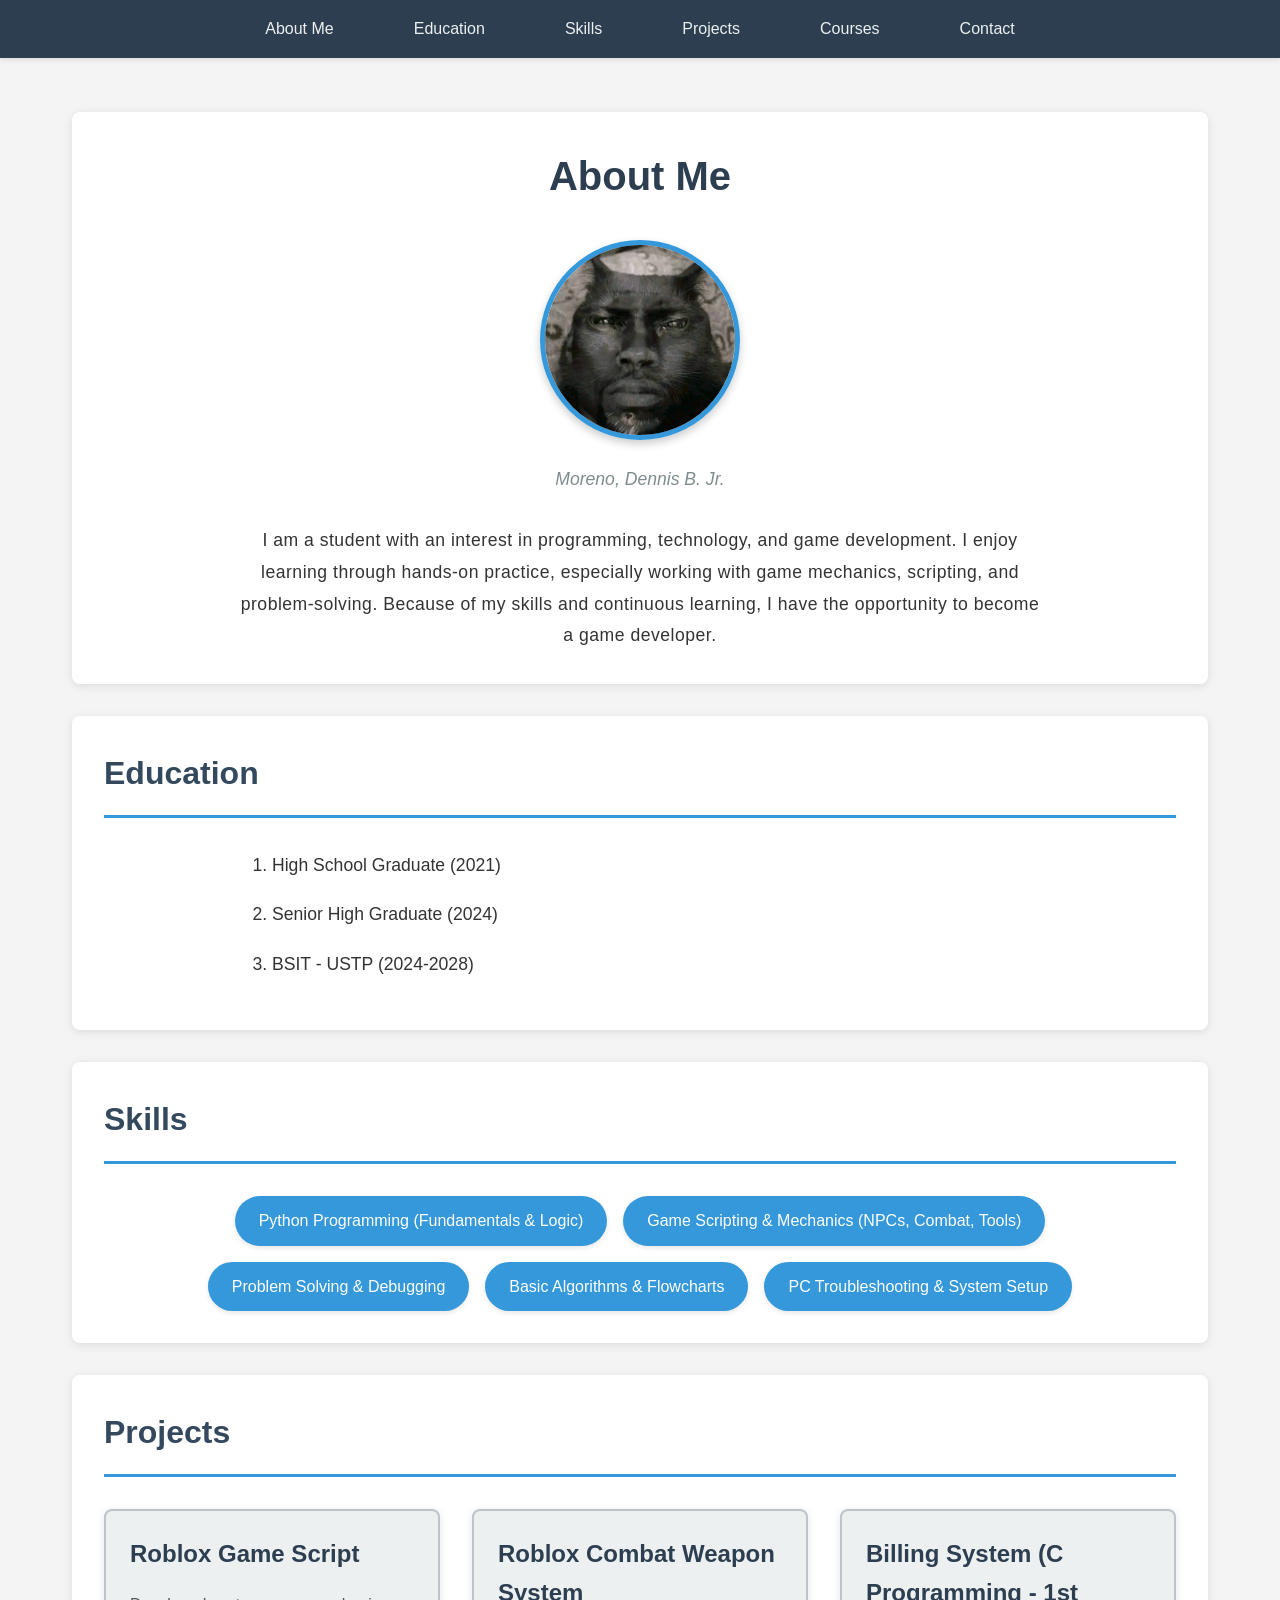
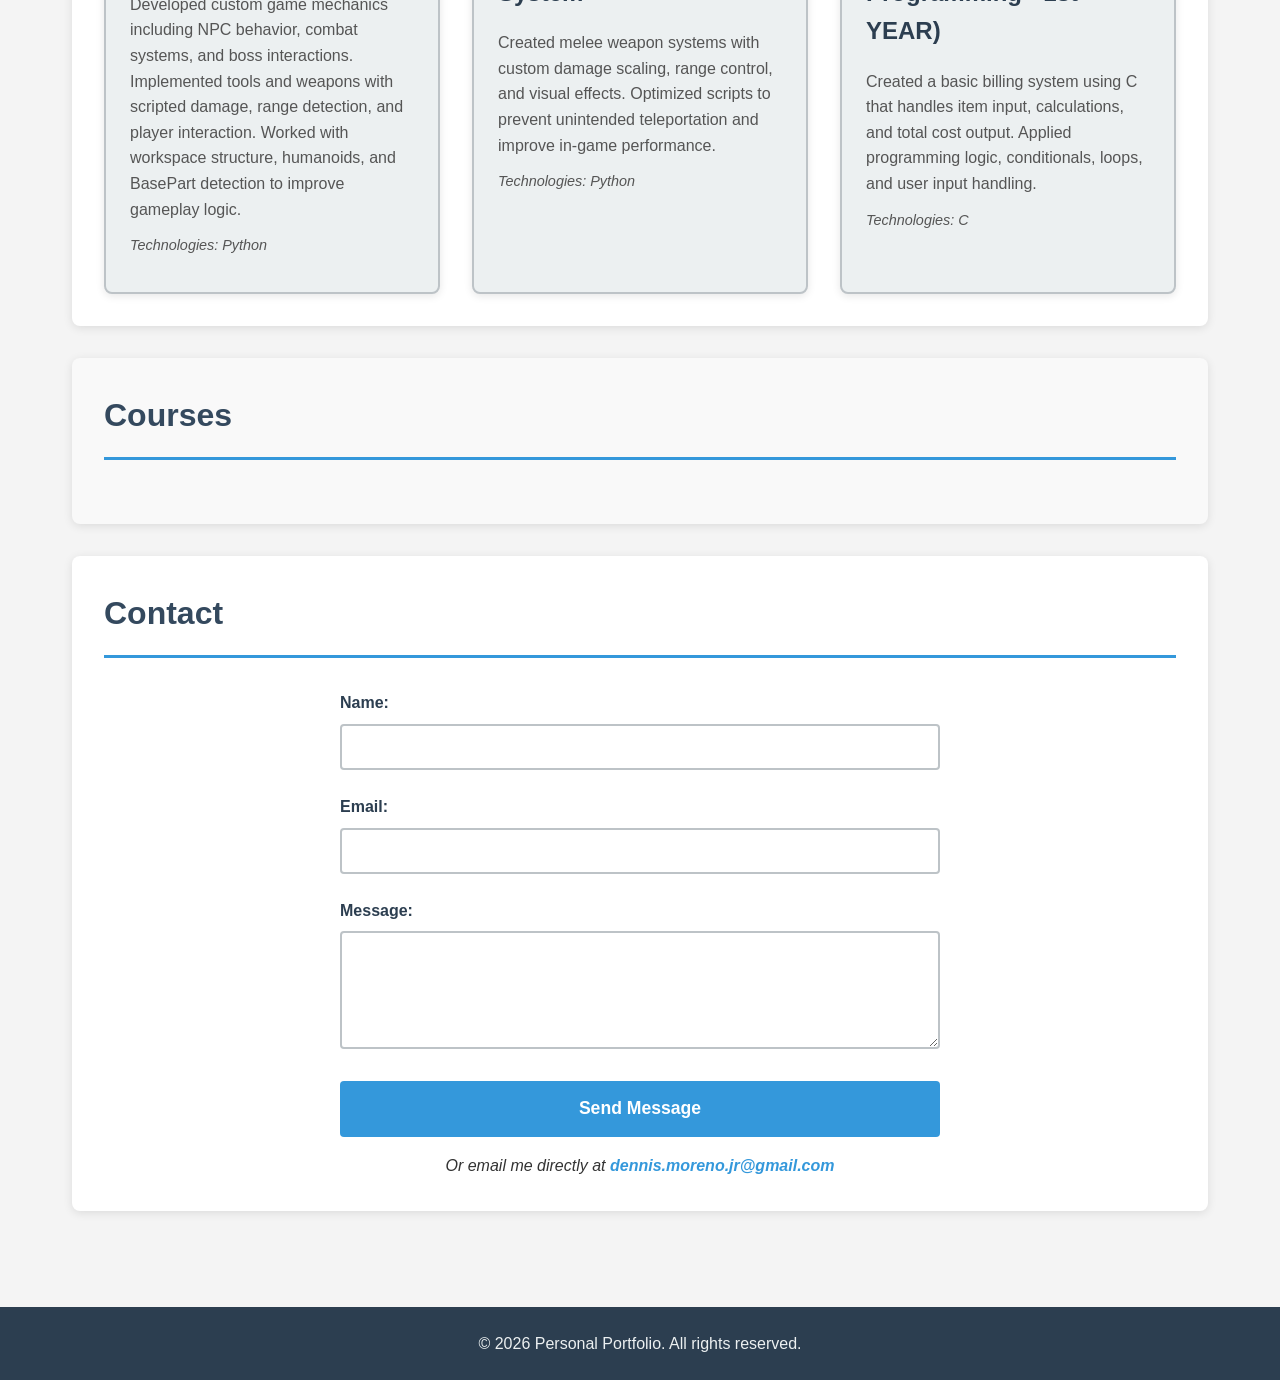
==== commit da7235a2: "Update index.html" ====
--- a/index.html
+++ b/index.html
@@ -80,11 +80,6 @@
 
       <section id="courses">
         <h2>Courses</h2>
-
-        <div class="course-search">
-          <input type="text" id="courseSearch" placeholder="Search courses..." />
-        </div>
-
         <ul id="course-ul"></ul>
       </section>
       
@@ -120,41 +115,38 @@
       <p>&copy; 2026 Personal Portfolio. All rights reserved.</p>
     </footer>
     <script>
-    const jsonURL = "https://raw.githubusercontent.com/barryallan31234-cmyk/ninja/refs/heads/main/courses.json";
-    const studentList = document.getElementById("course-ul");
-    const searchInput = document.getElementById("course-search-input");
-    let coursesData = [];
+      const jsonURL = "https://raw.githubusercontent.com/barryallan31234-cmyk/ninja/refs/heads/main/courses.json";
+      const courseList = document.getElementById("course-ul");
 
-    fetch(jsonURL)
-      .then(response => response.json())
-      .then(data => {
-        if (data.courses && Array.isArray(data.courses)) {
-          coursesData = data.courses;
-          displayCourses(coursesData);
-        } else {
-          console.error("Expected 'courses' array but got:", data);
-        }
-      })
-      .catch(error => console.error("Error fetching JSON:", error));
+      fetch(jsonURL)
+        .then(res => res.json())
+        .then(data => {
+          displayCourses(data.courses);
+        });
 
-    function displayCourses(courses) {
-      studentList.innerHTML = "";
-      courses.forEach(course => {
-        const listItem = document.createElement("li");
-        listItem.setAttribute("data-year-sem", `${course.year_level} Year - ${course.sem} Sem`);
-        listItem.textContent = `${course.code} - ${course.description} (${course.credit} units)`;
-        studentList.appendChild(listItem);
-      });
-    }
+      function displayCourses(courses) {
+        courseList.innerHTML = "";
 
-    searchInput.addEventListener("input", () => {
-      const keyword = searchInput.value.toLowerCase();
-      const filtered = coursesData.filter(c => 
-        c.description.toLowerCase().includes(keyword) ||
-        c.code.toLowerCase().includes(keyword)
-      );
-      displayCourses(filtered);
-    });
+        courses.forEach(course => {
+          const li = document.createElement("li");
+          li.setAttribute(
+            "data-year-sem",
+            `${course.year_level} Year - ${course.sem} Sem`
+          );
+
+          // course title
+          const title = document.createElement("div");
+          title.textContent = `${course.code} - ${course.description}`;
+
+          // units BELOW (like Technologies in Projects)
+          const units = document.createElement("span");
+          units.textContent = `${course.credit} units`;
+
+          li.appendChild(title);
+          li.appendChild(units);
+          courseList.appendChild(li);
+        });
+      }
     </script>
   </body>
 </html>
